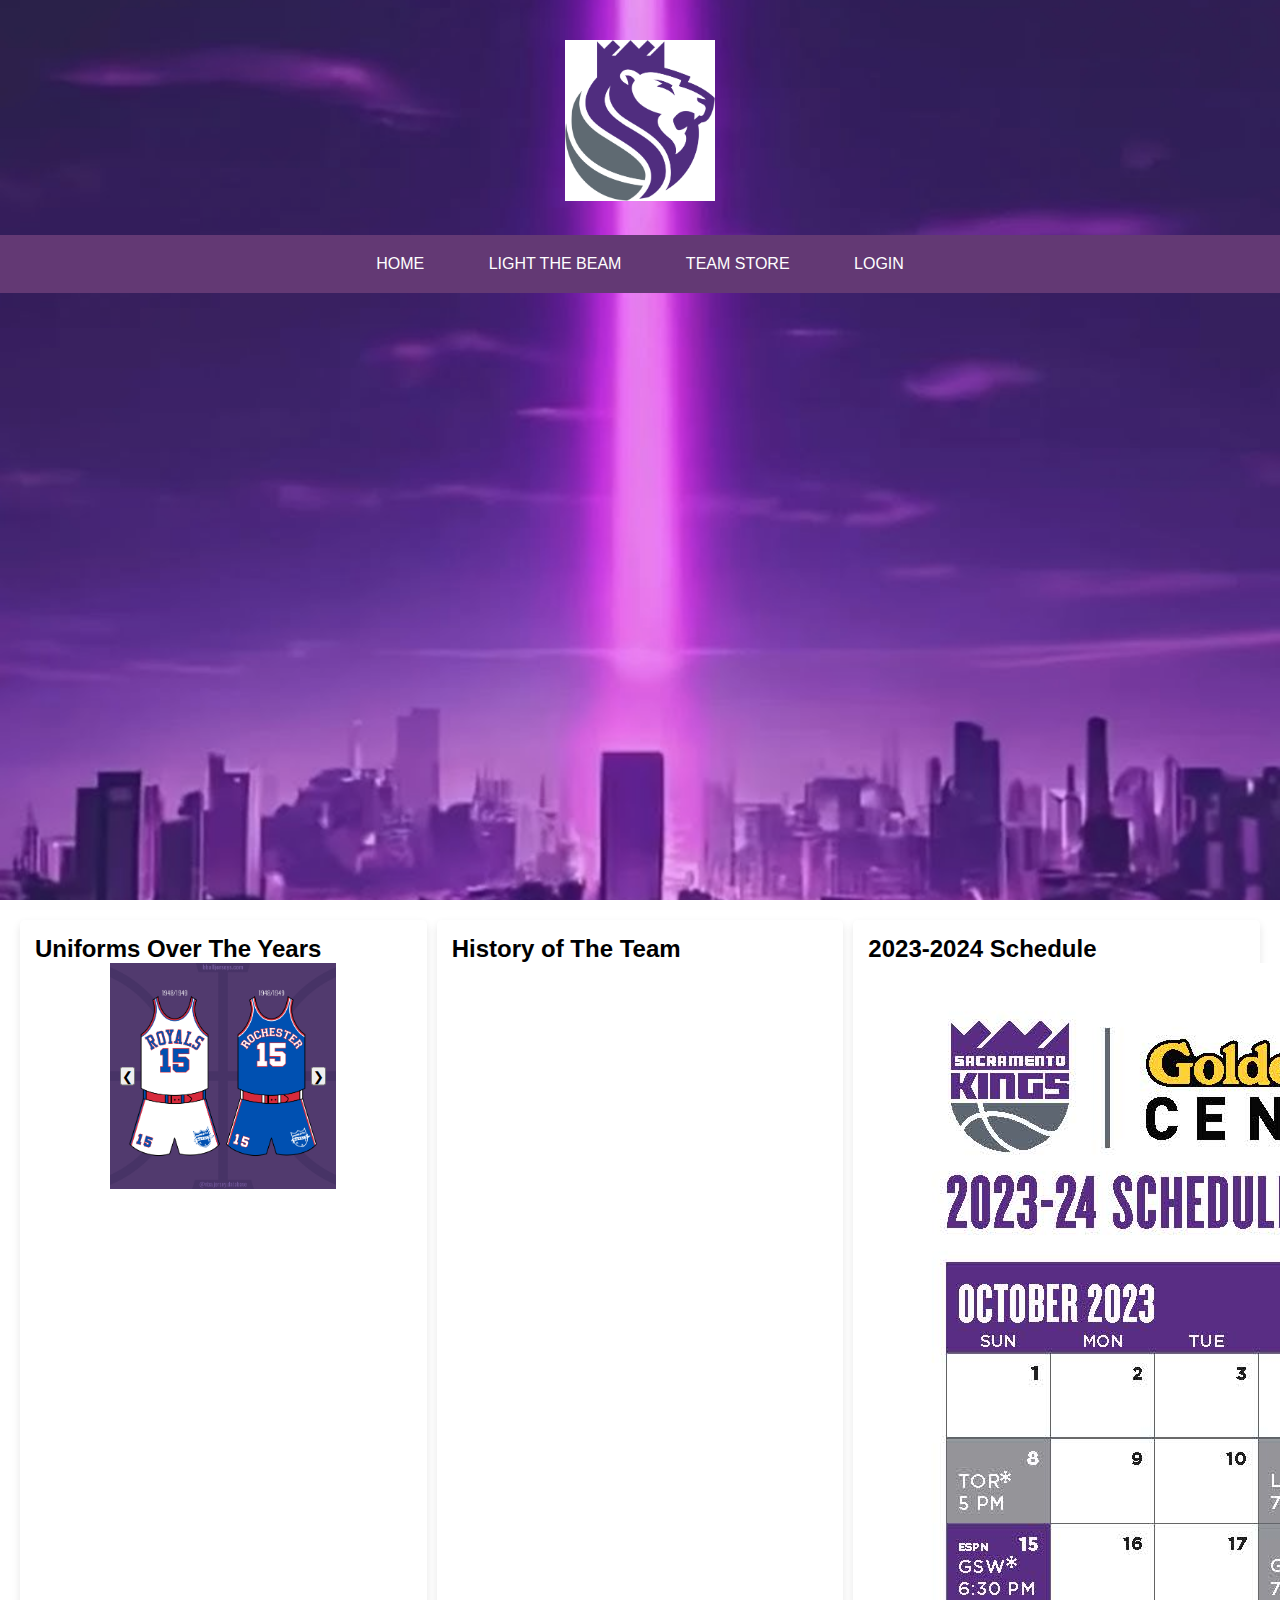
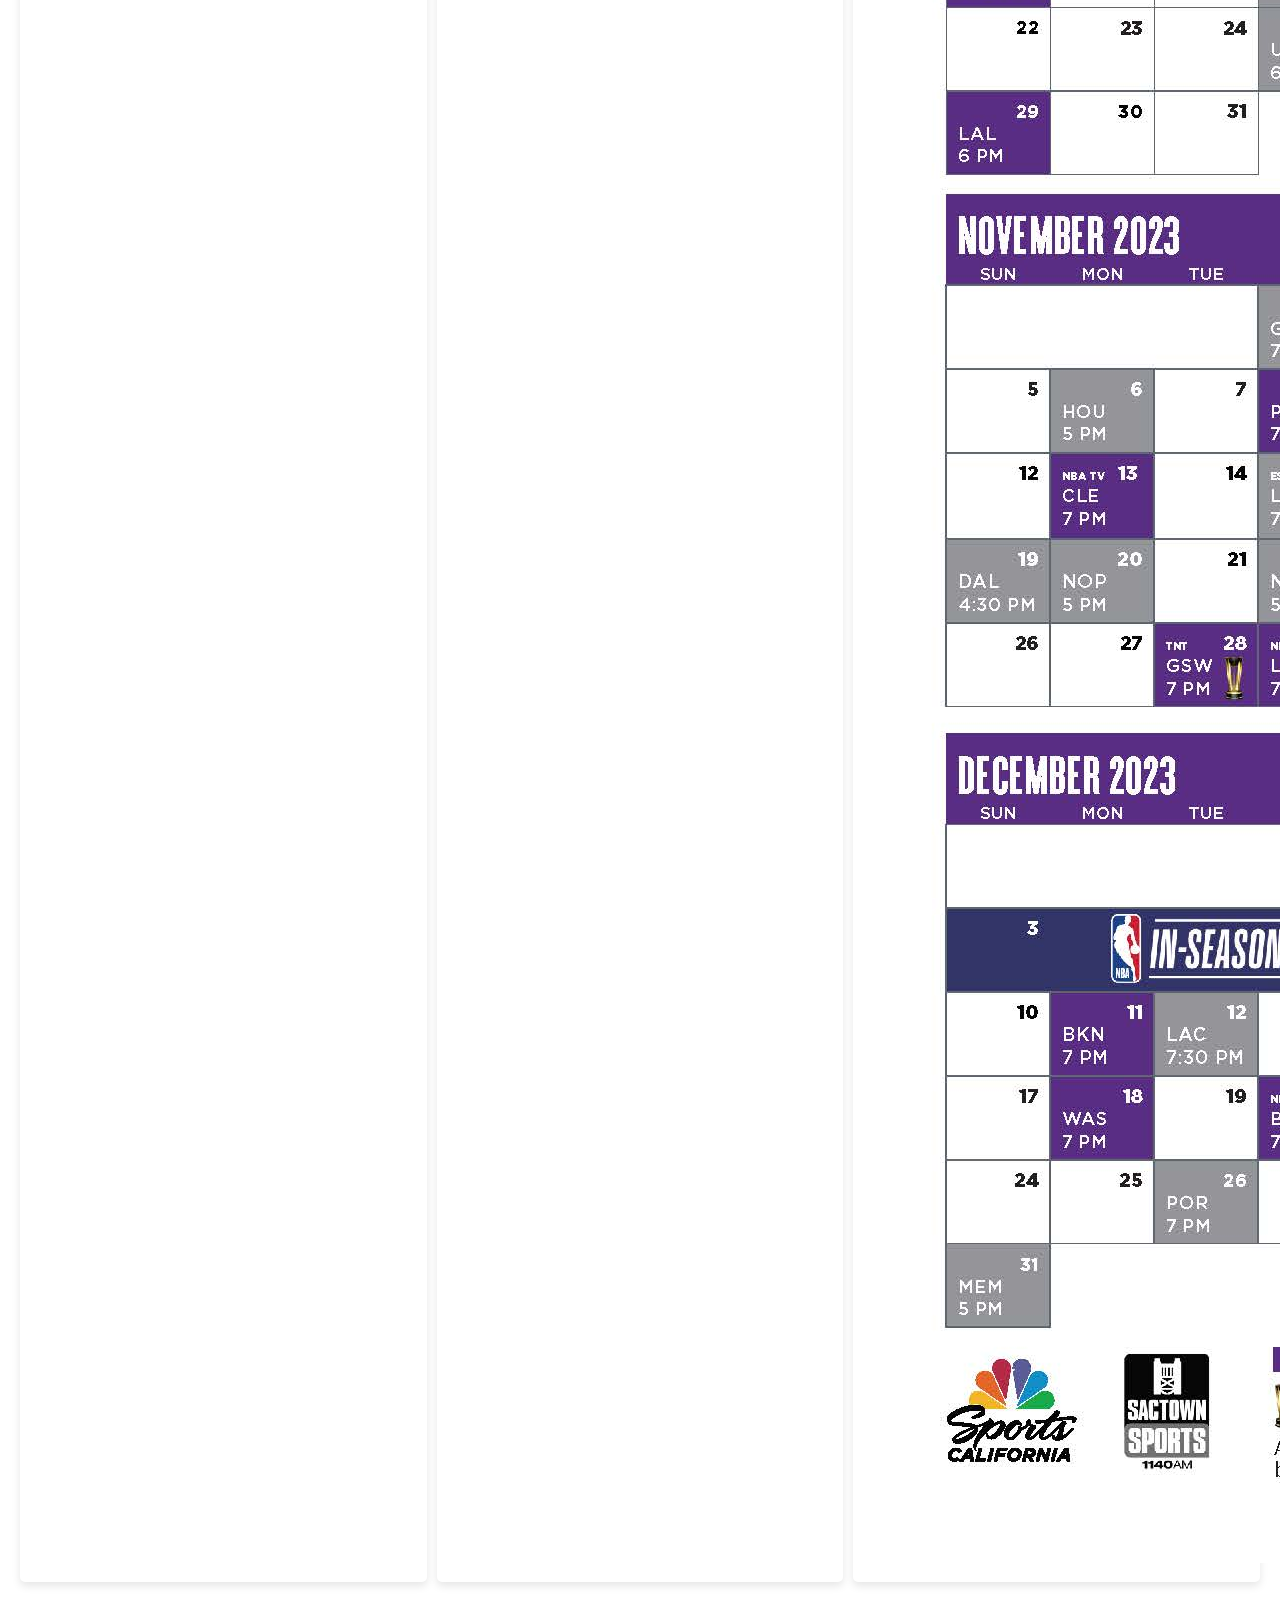
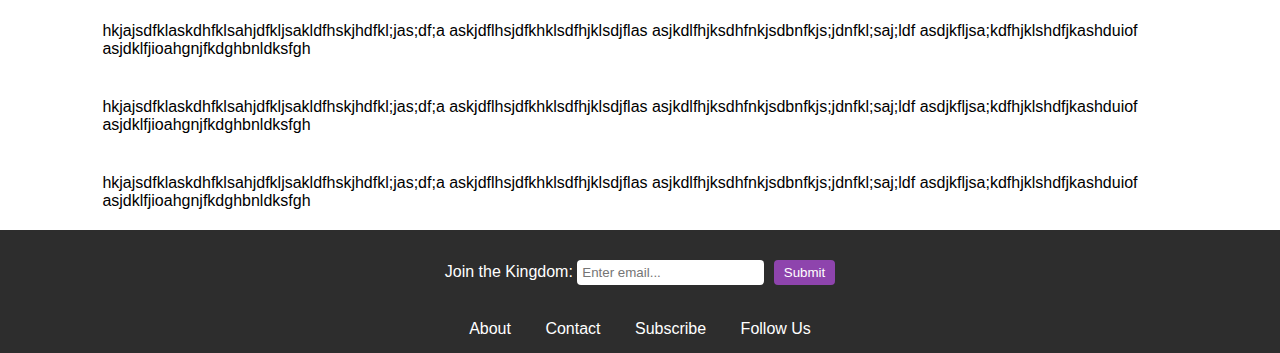
==== index.html @ 3027d5d4 "Update index.html" ====
<!DOCTYPE html>
<html>
<head>
    <meta name="viewport" content="width=device-width, initial-scale=1.0">
    <title>TEST: Webpage</title>
    <link rel="stylesheet" href="style.css">
</head>
<body>
    <div class="header">
        <nav id="navbar">
            <img src="./resources/Logo.png" alt="Logo" class="logo">
            <ul id="menu">
                <li>HOME</li>
                <li>LIGHT THE BEAM</li>
                <li>TEAM STORE</li>
                <li>LOGIN</li>
           </ul>
        </nav>
    </div>
    <section class="flexbox-container">
            <div class="flexbox" id="uniforms">
    		<h2>Uniforms Over The Years</h2>
    			<div class="jerseys">
        			<div class="jersey" style="display: block;"><img src="./resources/Jersey1.png" alt="Jersey 1"></div>
       			 	<div class="jersey" style="display: none;"><img src="./resources/Jersey2.png" alt="Jersey 2"></div>
        			<div class="jersey" style="display: none;"><img src="./resources/Jersey3.png" alt="Jersey 3"></div>
        			<div class="jersey" style="display: none;"><img src="./resources/Jersey4.png" alt="Jersey 4"></div>
        			<div class="jersey" style="display: none;"><img src="./resources/Jersey5.png" alt="Jersey 5"></div>
        			<div class="jersey" style="display: none;"><img src="./resources/Jersey6.png" alt="Jersey 6"></div>
        			<div class="jersey" style="display: none;"><img src="./resources/Jersey7.png" alt="Jersey 7"></div>
    			
    				<button id="prevJersey">&#10094;</button>
    				<button id="nextJersey">&#10095;</button>
			</div>
	    </div>

            <div class="flexbox" id="history">
                <h2>History of The Team</h2>
                <!-- Content goes here -->
            </div>
            <div class="flexbox" id="schedule">
                <h2>2023-2024 Schedule</h2>
	        	<img src="./resources/Schedule.jpg" alt="Schedule">
            </div>
        </section>
    <p class="text">
    hkjajsdfklaskdhfklsahjdfkljsakldfhskjhdfkl;jas;df;a
    askjdflhsjdfkhklsdfhjklsdjflas
    asjkdlfhjksdhfnkjsdbnfkjs;jdnfkl;saj;ldf
    asdjkfljsa;kdfhjklshdfjkashduiof
    asjdklfjioahgnjfkdghbnldksfgh
    
    </p>
    
    <p class="text">
    hkjajsdfklaskdhfklsahjdfkljsakldfhskjhdfkl;jas;df;a
    askjdflhsjdfkhklsdfhjklsdjflas
    asjkdlfhjksdhfnkjsdbnfkjs;jdnfkl;saj;ldf
    asdjkfljsa;kdfhjklshdfjkashduiof
    asjdklfjioahgnjfkdghbnldksfgh
    
    </p>
    
    <p class="text">
    hkjajsdfklaskdhfklsahjdfkljsakldfhskjhdfkl;jas;df;a
    askjdflhsjdfkhklsdfhjklsdjflas
    asjkdlfhjksdhfnkjsdbnfkjs;jdnfkl;saj;ldf
    asdjkfljsa;kdfhjklshdfjkashduiof
    asjdklfjioahgnjfkdghbnldksfgh
    
    </p>
    
    
    <script>
    		var navbar = document.getElementById("navbar");
				var menu = document.getElementById("menu");
        
        window.onscroll = function(){
        		if(window.pageYOffset >= navbar.offsetHeight){
            		navbar.classList.add("sticky");
            }
            else{
            		navbar.classList.remove("sticky")
            }
        };

	    document.getElementById('nextJersey').addEventListener('click', function() {
            const jerseys = document.querySelectorAll('.jersey');
            let currentIndex = findVisibleJersey(jerseys);
            jerseys[currentIndex].style.display = 'none'; // Hide current jersey
            const nextIndex = (currentIndex + 1) % jerseys.length; // Calculate next index, cycle back to 0 if at the end
            jerseys[nextIndex].style.display = 'block'; // Show next jersey
        });

        document.getElementById('prevJersey').addEventListener('click', function() {
            const jerseys = document.querySelectorAll('.jersey');
            let currentIndex = findVisibleJersey(jerseys);
            jerseys[currentIndex].style.display = 'none'; // Hide current jersey
            const prevIndex = (currentIndex - 1 + jerseys.length) % jerseys.length; // Calculate previous index, cycle to the end if at the beginning
            jerseys[prevIndex].style.display = 'block'; // Show previous jersey
        });

        function findVisibleJersey(jerseys) {
            for (let i = 0; i < jerseys.length; i++) {
                if (jerseys[i].style.display === 'block' || getComputedStyle(jerseys[i]).display === 'block') {
                    return i;
                }
            }
            return 0; // Default to first jersey if none are visible (shouldn't happen in this setup)
        }
        
    </script>
    
    
     <div class="subscription-form">
        <form>
            <label for="email">Join the Kingdom:</label>
            <input type="email" id="email" name="email" placeholder="Enter email...">
            <button type="submit">Submit</button>
        </form>
    </div> 
    
    <footer>
        <div class="footer-content">
            <!-- Footer links or text -->
            <a href="#">About</a>
            <a href="#">Contact</a>
            <a href="#">Subscribe</a>
            <a href="#">Follow Us</a>
        </div>
    </footer>
    
</body>
</html>
---- style.css ----
* {
    margin: 0;
    padding: 0;
    box-sizing: border-box;
    font-family: 'Poppins', sans-serif;
}

 .header{
     width: 100%;
     height: 100vh;
     background-image: url(./resources/BeamCity.png);
     background-position: center;
     background-size: cover;
 }
 nav{
     width: 100%;
     padding: 20px 0;
     text-align: center;
 }
 .logo{
     width: 150px;
     margin: 20px 0;
     cursor: pointer;
 }
nav ul{
      background: #633974;
      width: 100%;
      margin-top: 10px;
}

nav ul li{
      display: inline-block;
      list-style: none;
      margin: 20px 30px;
      color: #fff;
}
.text{
      padding: 20px 8%;
}

nav.sticky{
      position: fixed;
      top: 0;
      left: 0;
      padding: 10px 8%;
      background: #633974;
      display: flex;
      align-items: center;
      justify-content: space-between;
      transition: padding 1s;
}

nav.sticky ul{
      width: auto;
}


.flexbox-container {
    display: flex;
    justify-content: space-between;
    flex-wrap: wrap;
    gap: 10px;
    padding: 20px;
}

.flexbox {
    flex: 1;
    min-width: calc(33.333% - 10px); /* Adjust the min-width for proper spacing */
    background-color: white;
    padding: 15px;
    border-radius: 5px;
    box-shadow: 0 4px 8px rgba(0, 0, 0, 0.1);
}

.jerseys {
    position: relative;
    width: 60%; /* Adjust based on your layout */
    margin: auto;
}

.jersey img {
    width: 100%; /* Adjust as needed */
    display: block;
}

#prevJersey, #nextJersey {
    position: absolute;
    top: 50%;
    transform: translateY(-50%);
    /* Style your button as needed */
}

#prevJersey {
    left: 10px;
}

#nextJersey {
    right: 10px;
}




.subscription-form {
    background-color: #2d2d2d;
    padding: 20px;
    text-align: center;
    color: white;
}

form {
    display: inline-block;
    margin-top: 10px;
}

form input[type="email"] {
    padding: 5px;
    margin-right: 5px;
    border: none;
    border-radius: 4px;
}

form button {
    padding: 5px 10px;
    border: none;
    border-radius: 4px;
    background-color: #8E44AD;
    color: white;
}

form button:hover {
    background-color: #6C3483;
}


footer {
    background-color: #2d2d2d;
    color: white;
    padding: 10px;
    text-align: center;
}

.footer-content a {
    color: white;
    text-decoration: none;
    padding: 5px 10px;
    margin: 0 5px;
    display: inline-block;
}

.footer-content a:hover {
    text-decoration: underline;
}
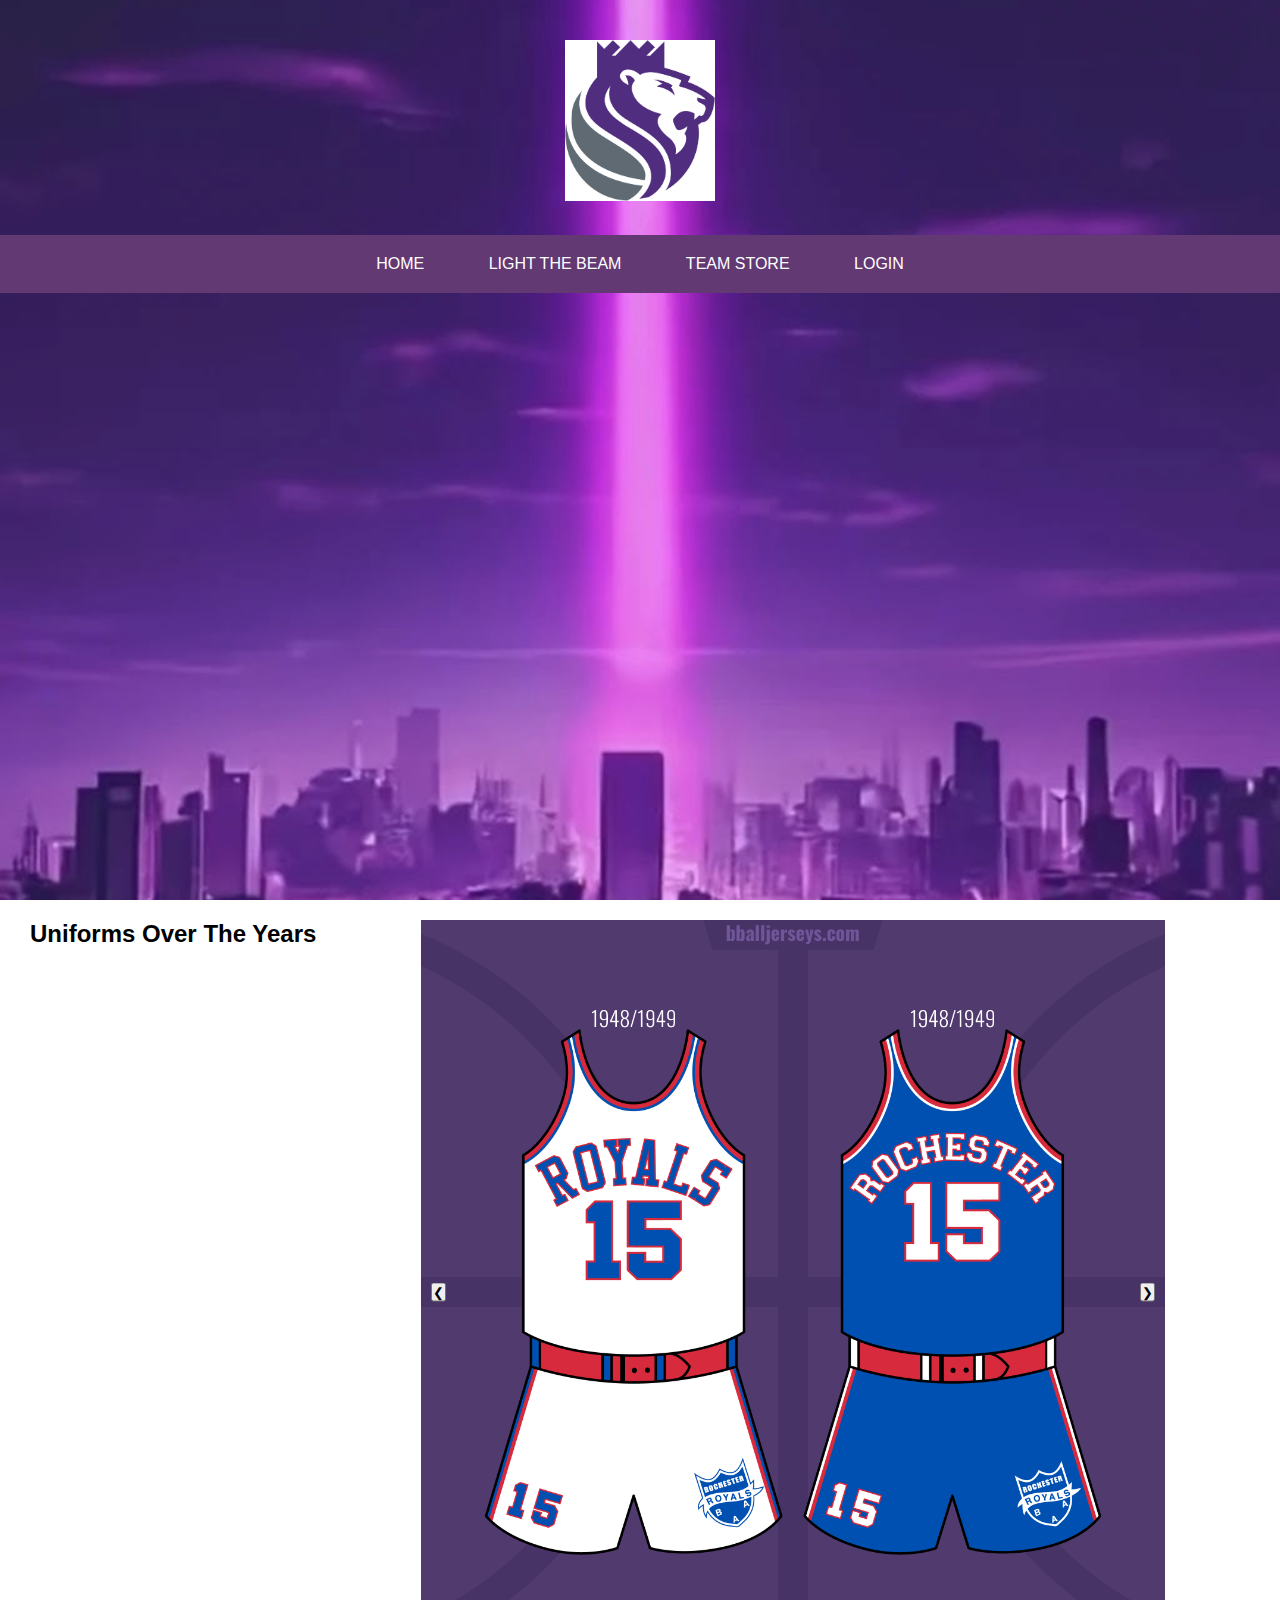
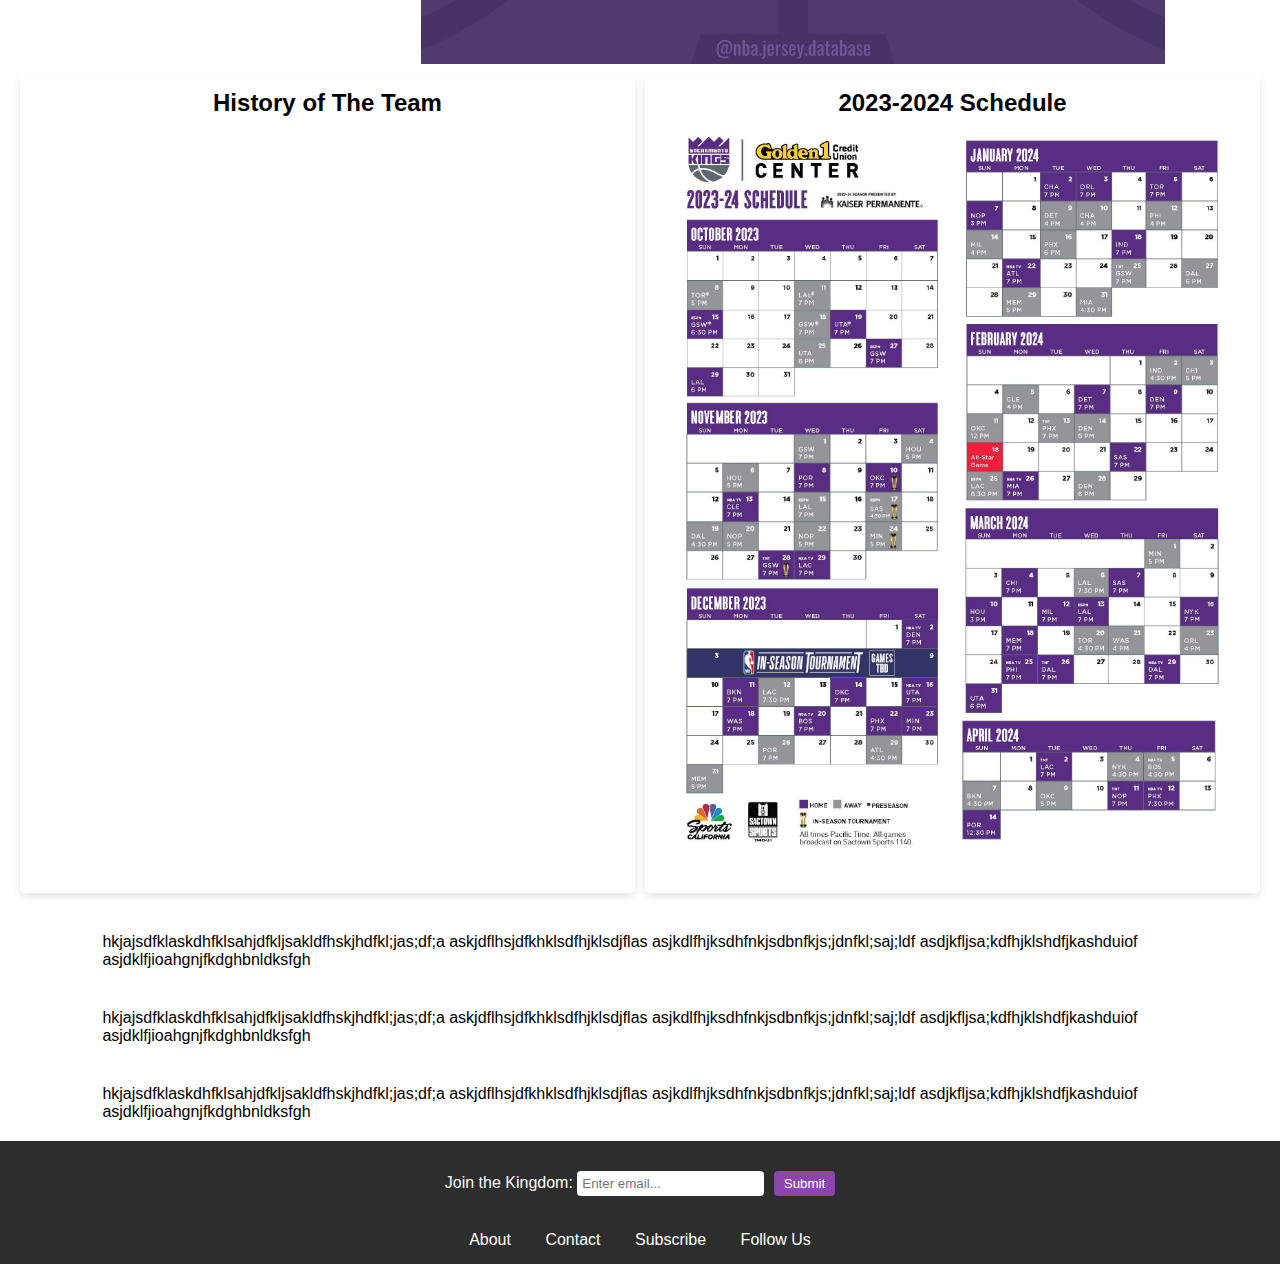
==== commit 6a8d237f: "Update index.html" ====
--- a/index.html
+++ b/index.html
@@ -18,6 +18,7 @@
         </nav>
     </div>
     <section class="flexbox-container">
+	    <h2 style="text-align: center>
             <div class="flexbox" id="uniforms">
     		<h2>Uniforms Over The Years</h2>
     			<div class="jerseys">
@@ -40,7 +41,7 @@
             </div>
             <div class="flexbox" id="schedule">
                 <h2>2023-2024 Schedule</h2>
-	        	<img src="./resources/Schedule.jpg" alt="Schedule">
+	        	<img src="./resources/Schedule.jpg" alt="2023-2024 Schedule">
             </div>
         </section>
     <p class="text">
--- a/style.css
+++ b/style.css
@@ -2,7 +2,7 @@
     margin: 0;
     padding: 0;
     box-sizing: border-box;
-    font-family: 'Poppins', sans-serif;
+    font-family: 'Roboto', sans-serif;
 }
 
  .header{
@@ -61,6 +61,7 @@
     flex-wrap: wrap;
     gap: 10px;
     padding: 20px;
+
 }
 
 .flexbox {
@@ -70,7 +71,9 @@
     padding: 15px;
     border-radius: 5px;
     box-shadow: 0 4px 8px rgba(0, 0, 0, 0.1);
+    text-align: center;
 }
+
 
 .jerseys {
     position: relative;
@@ -98,6 +101,10 @@
     right: 10px;
 }
 
+#schedule img {
+    max-width: 100%; /* Ensures the image is no wider than its container */
+    height: auto; /* Maintains the image's aspect ratio */
+}
 
 
 
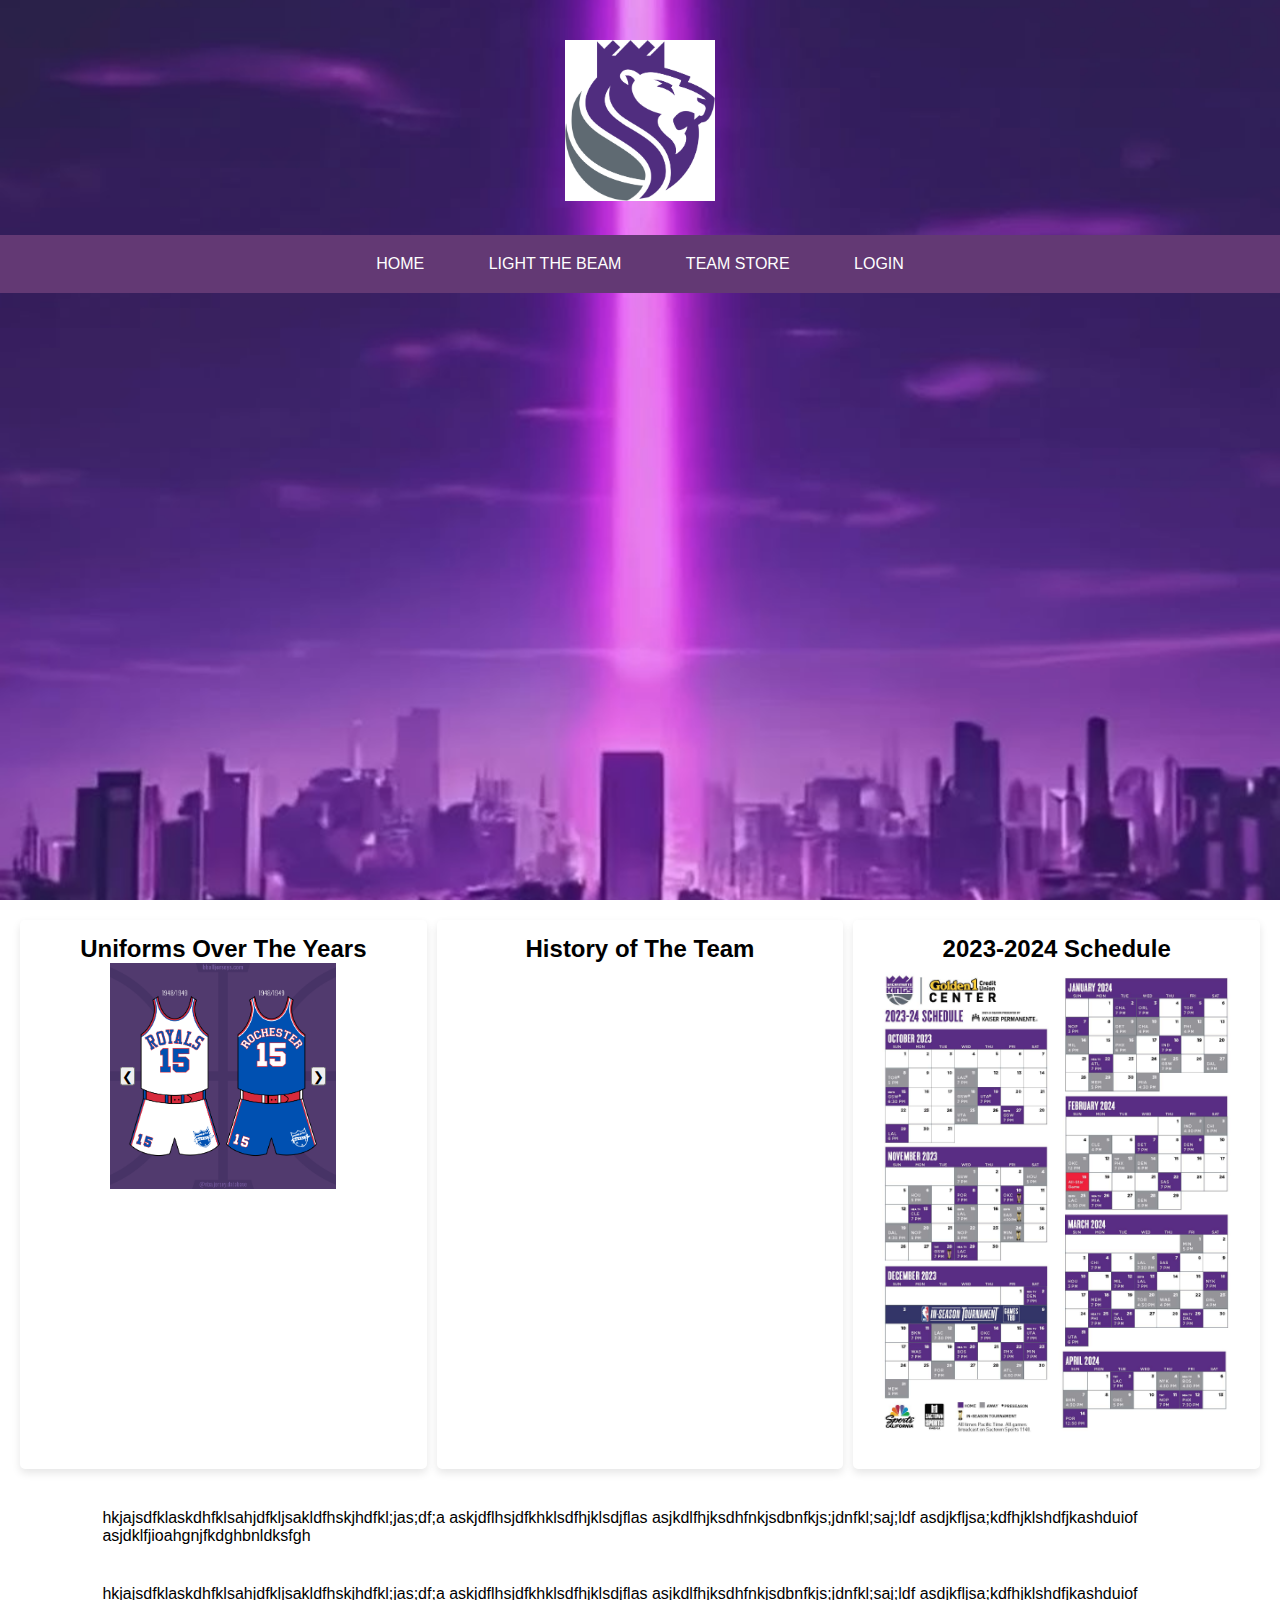
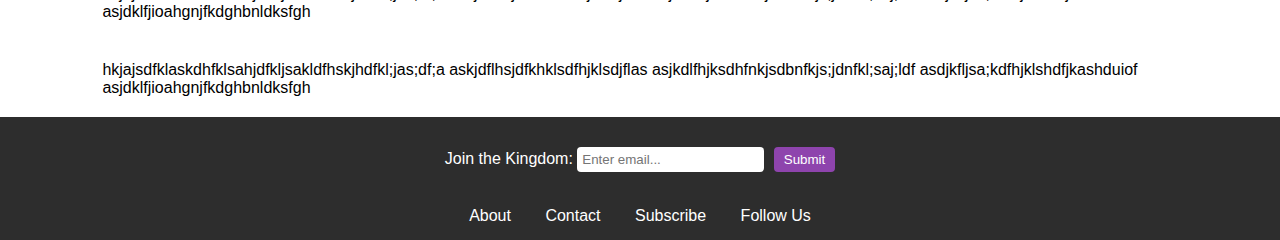
==== commit 095dc18a: "Update index.html" ====
--- a/index.html
+++ b/index.html
@@ -18,8 +18,7 @@
         </nav>
     </div>
     <section class="flexbox-container">
-	    <h2 style="text-align: center>
-            <div class="flexbox" id="uniforms">
+	    <div class="flexbox" id="uniforms">
     		<h2>Uniforms Over The Years</h2>
     			<div class="jerseys">
         			<div class="jersey" style="display: block;"><img src="./resources/Jersey1.png" alt="Jersey 1"></div>
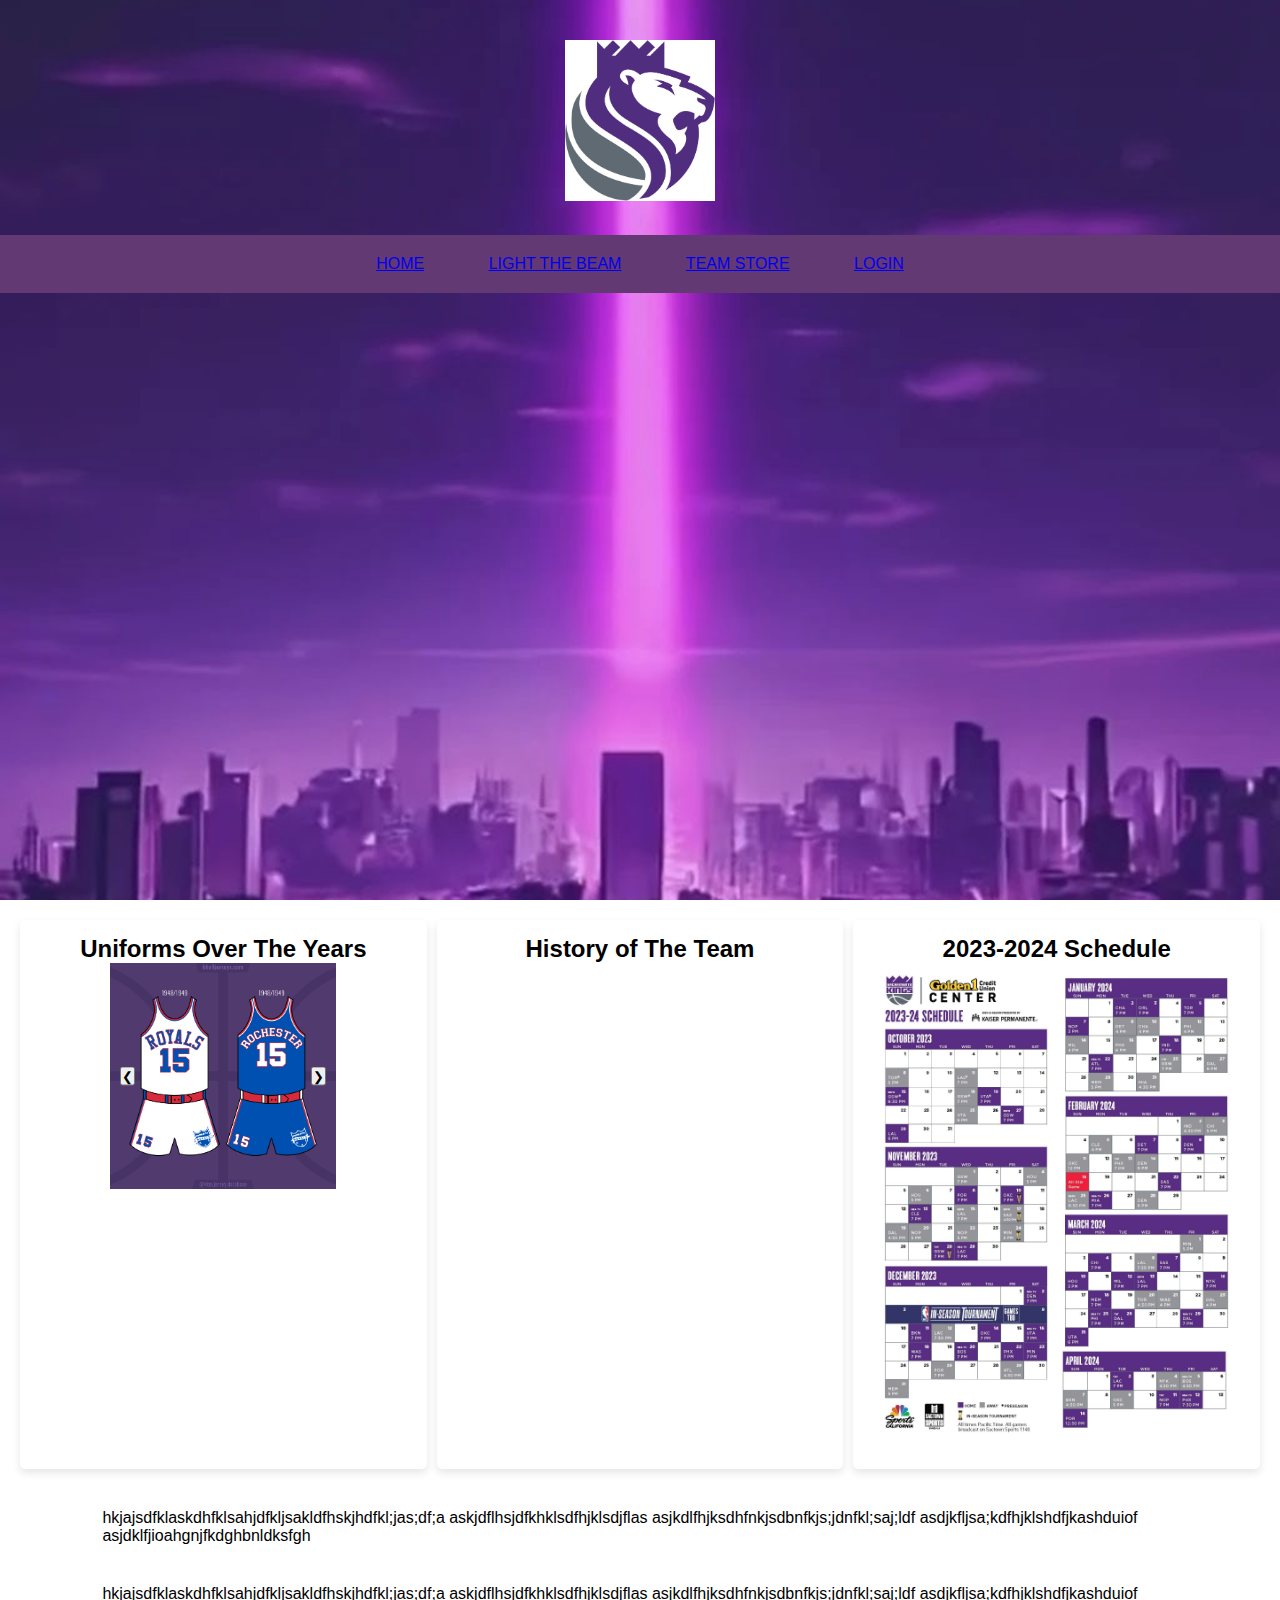
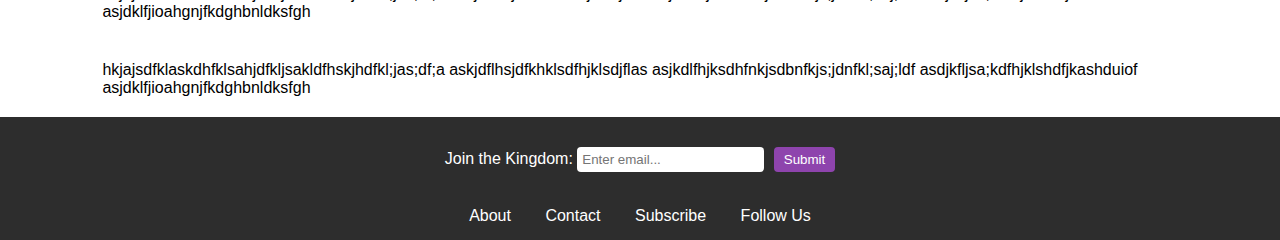
==== commit f4718870: "Update index.html" ====
--- a/index.html
+++ b/index.html
@@ -10,10 +10,10 @@
         <nav id="navbar">
             <img src="./resources/Logo.png" alt="Logo" class="logo">
             <ul id="menu">
-                <li>HOME</li>
-                <li>LIGHT THE BEAM</li>
-                <li>TEAM STORE</li>
-                <li>LOGIN</li>
+                <li><a href="#" class="menu-item">HOME</a></li>
+                <li><a href="#" class="menu-item">LIGHT THE BEAM</a></li>
+                <li><a href="#" class="menu-item">TEAM STORE</a></li>
+                <li><a href="#" class="menu-item">LOGIN</a></li>
            </ul>
         </nav>
     </div>
--- a/style.css
+++ b/style.css
@@ -16,6 +16,8 @@
      width: 100%;
      padding: 20px 0;
      text-align: center;
+     position: relative;
+     z-index: 1000;
  }
  .logo{
      width: 150px;
@@ -48,6 +50,7 @@
       align-items: center;
       justify-content: space-between;
       transition: padding 1s;
+      z-index: 1000;
 }
 
 nav.sticky ul{
@@ -73,7 +76,9 @@
     box-shadow: 0 4px 8px rgba(0, 0, 0, 0.1);
     text-align: center;
 }
-
+.flexbox h2{
+    text-align: center;
+}
 
 .jerseys {
     position: relative;
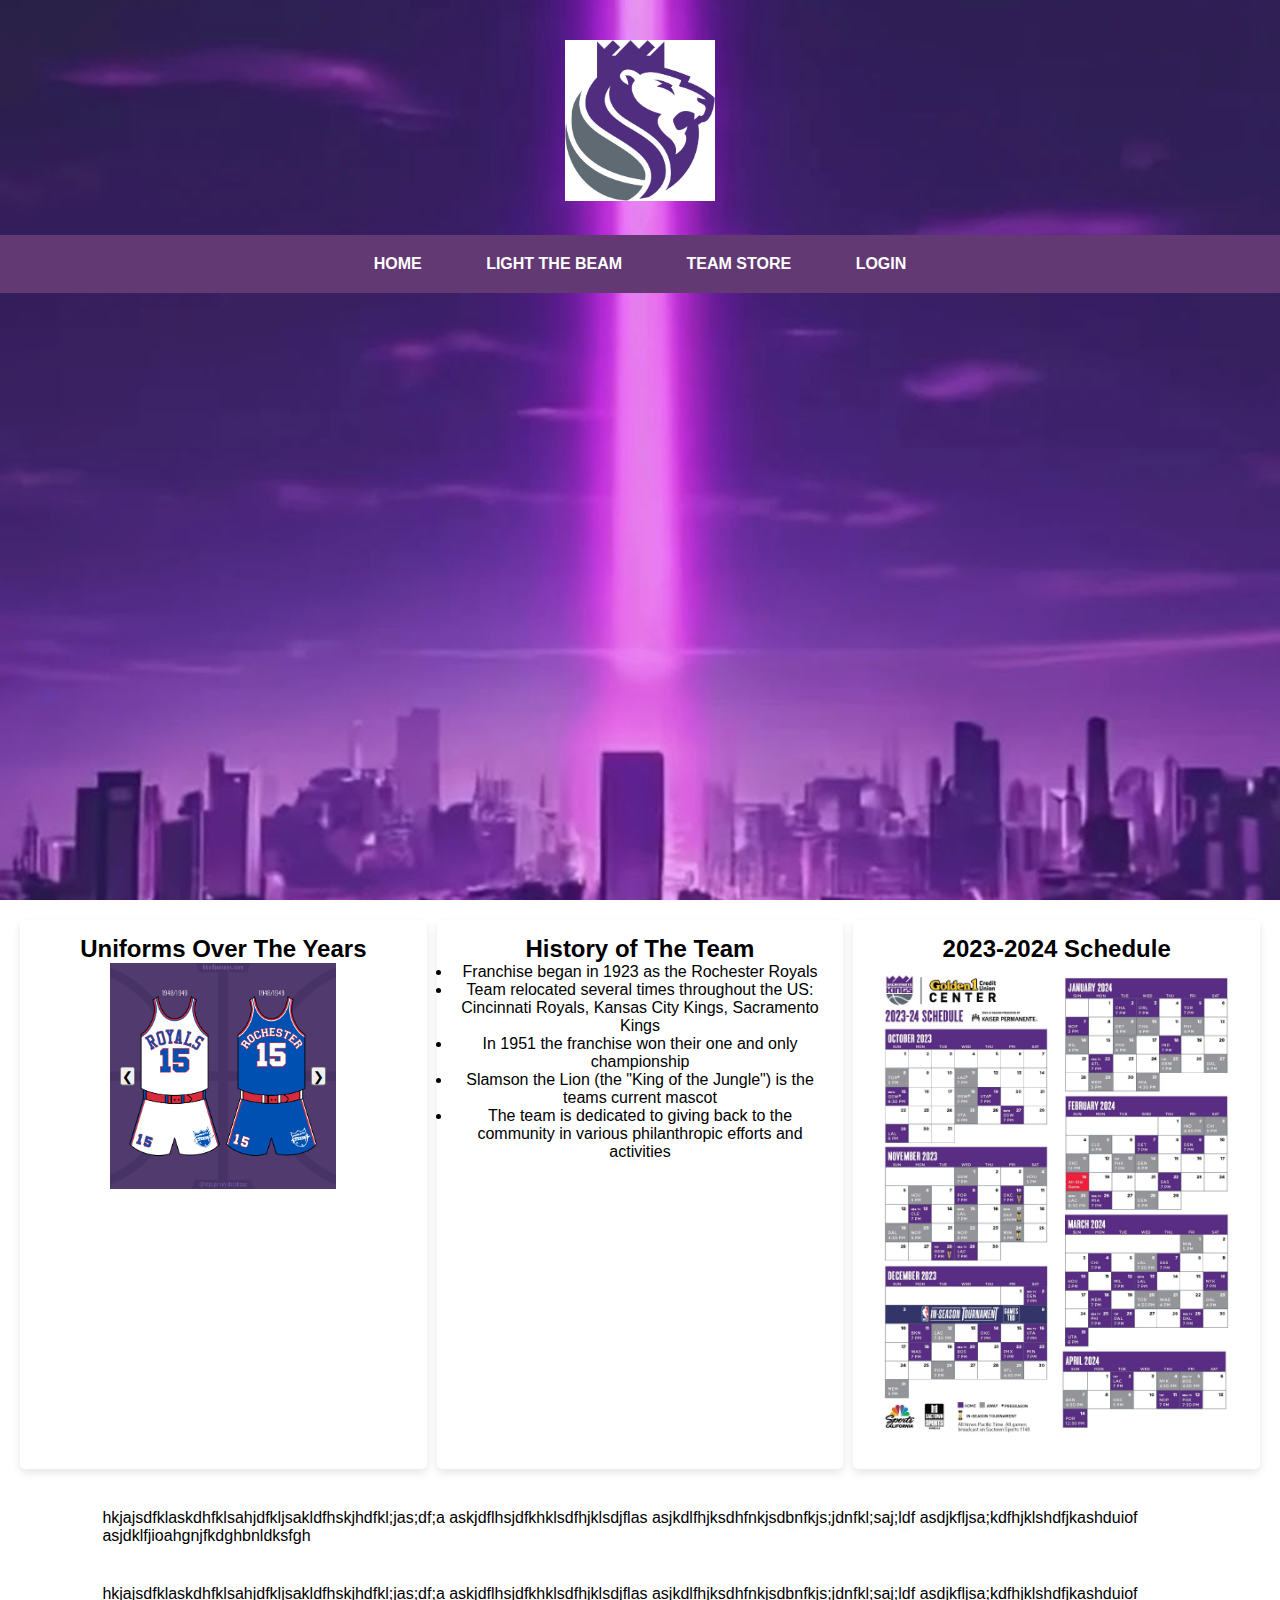
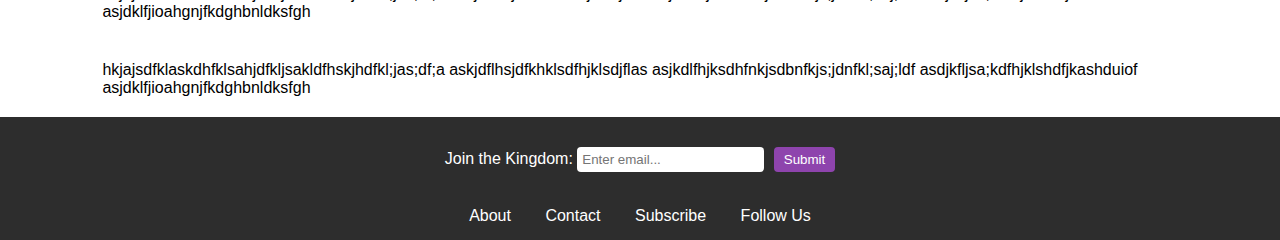
==== commit 5b9bceba: "Update index.html" ====
--- a/index.html
+++ b/index.html
@@ -36,7 +36,14 @@
 
             <div class="flexbox" id="history">
                 <h2>History of The Team</h2>
-                <!-- Content goes here -->
+                <ul>
+			<li>Franchise began in 1923 as the Rochester Royals</li>
+			<li>Team relocated several times throughout the US: Cincinnati Royals, Kansas City Kings, Sacramento Kings</li>
+			<li>In 1951 the franchise won their one and only championship</li>
+			<li>Slamson the Lion (the "King of the Jungle") is the teams current mascot</li>
+			<li>The team is dedicated to giving back to the community in various philanthropic efforts and activities</li>
+			
+		</ul>
             </div>
             <div class="flexbox" id="schedule">
                 <h2>2023-2024 Schedule</h2>
--- a/style.css
+++ b/style.css
@@ -55,6 +55,17 @@
 
 nav.sticky ul{
       width: auto;
+}
+/* Style for the menu items */
+.menu-item {
+    color: #fff; /* White color for the text */
+    text-decoration: none; /* No underline */
+    font-weight: bold; /* Optionally make the font bold */
+}
+
+.menu-item:hover {
+    color: #663399; /* Lighter color on hover for visual feedback */
+    text-decoration: underline; /* Optionally underline on hover */
 }
 
 
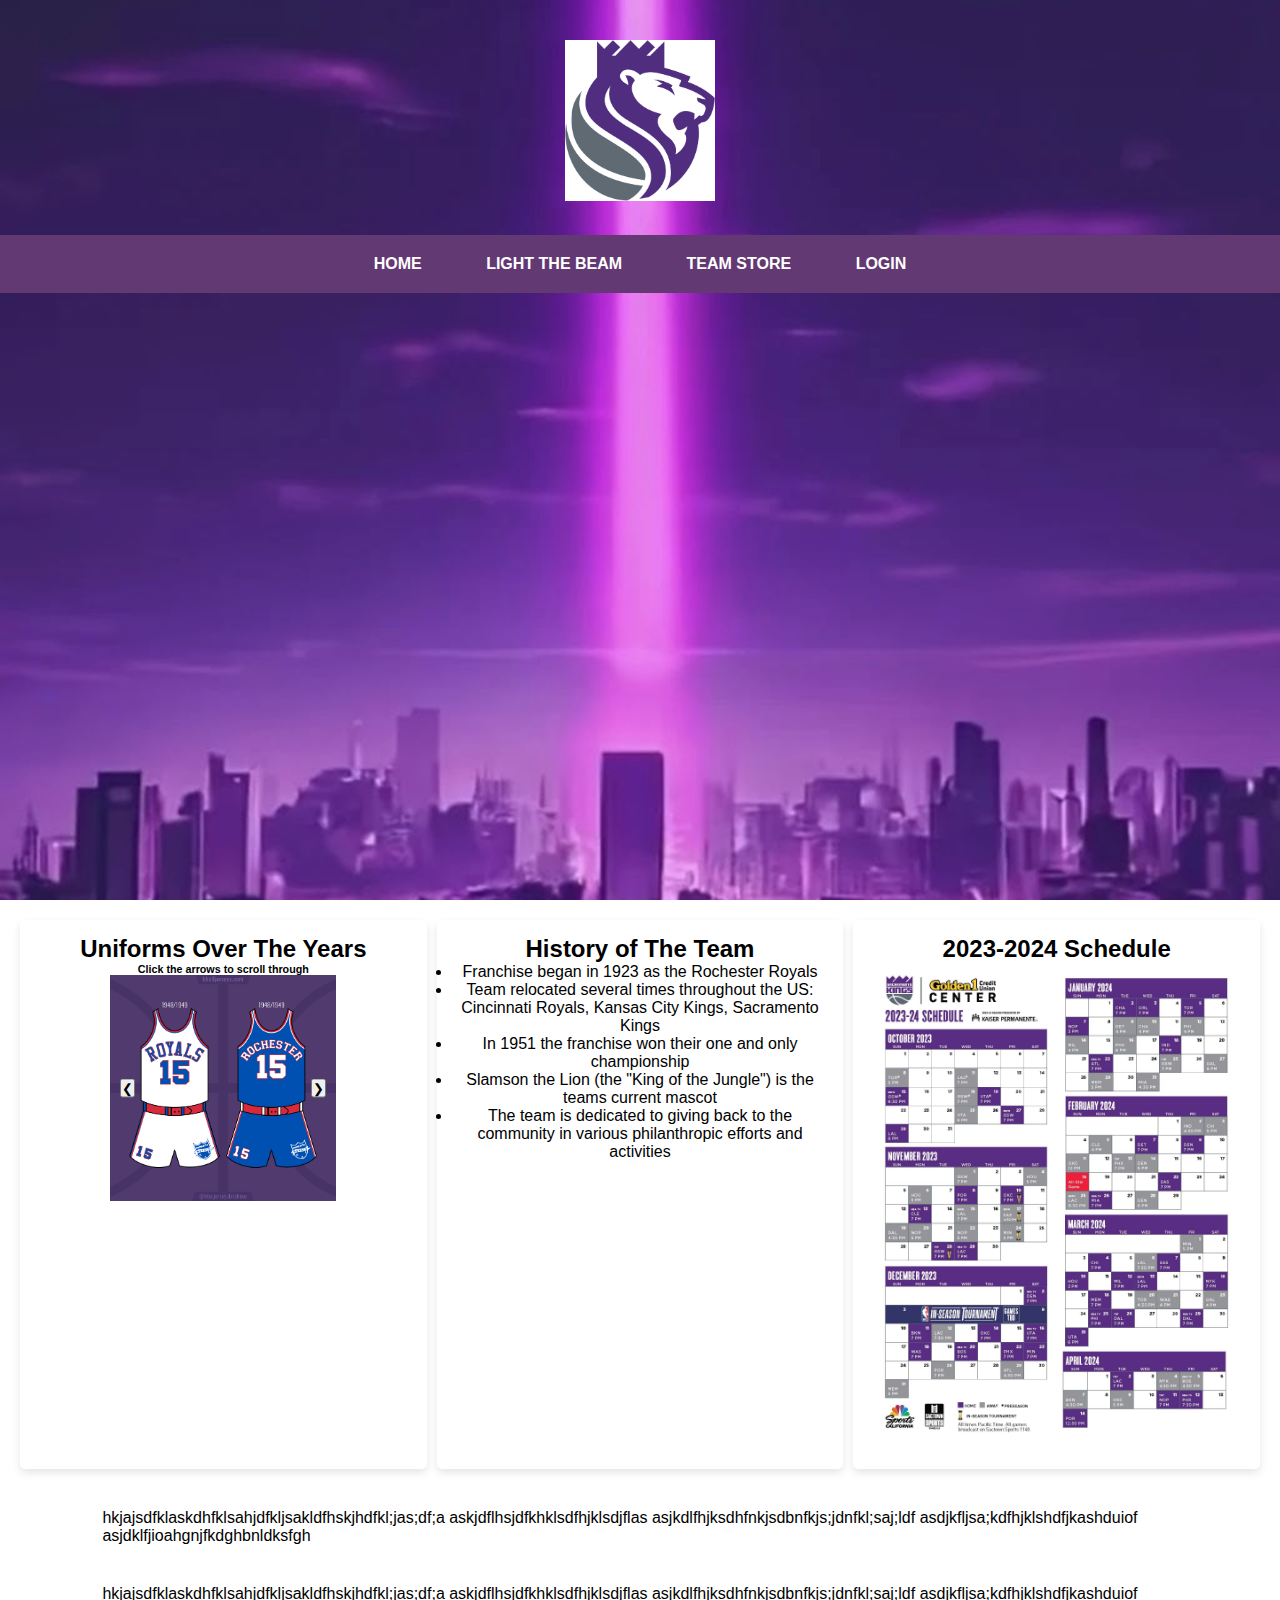
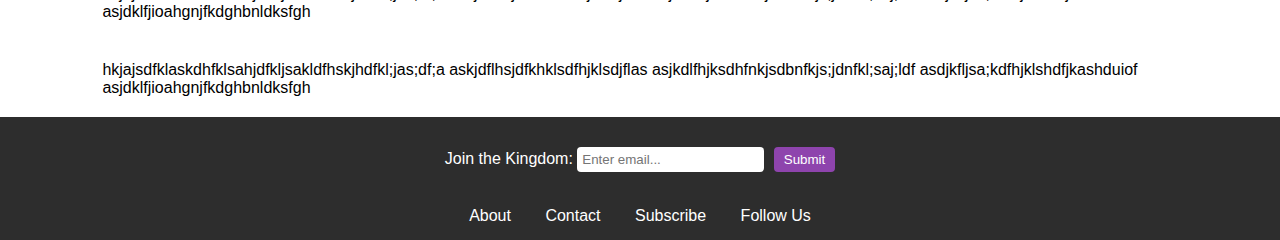
==== commit bd2b6870: "Update index.html" ====
--- a/index.html
+++ b/index.html
@@ -20,6 +20,7 @@
     <section class="flexbox-container">
 	    <div class="flexbox" id="uniforms">
     		<h2>Uniforms Over The Years</h2>
+		    <h6>Click the arrows to scroll through</h6>
     			<div class="jerseys">
         			<div class="jersey" style="display: block;"><img src="./resources/Jersey1.png" alt="Jersey 1"></div>
        			 	<div class="jersey" style="display: none;"><img src="./resources/Jersey2.png" alt="Jersey 2"></div>
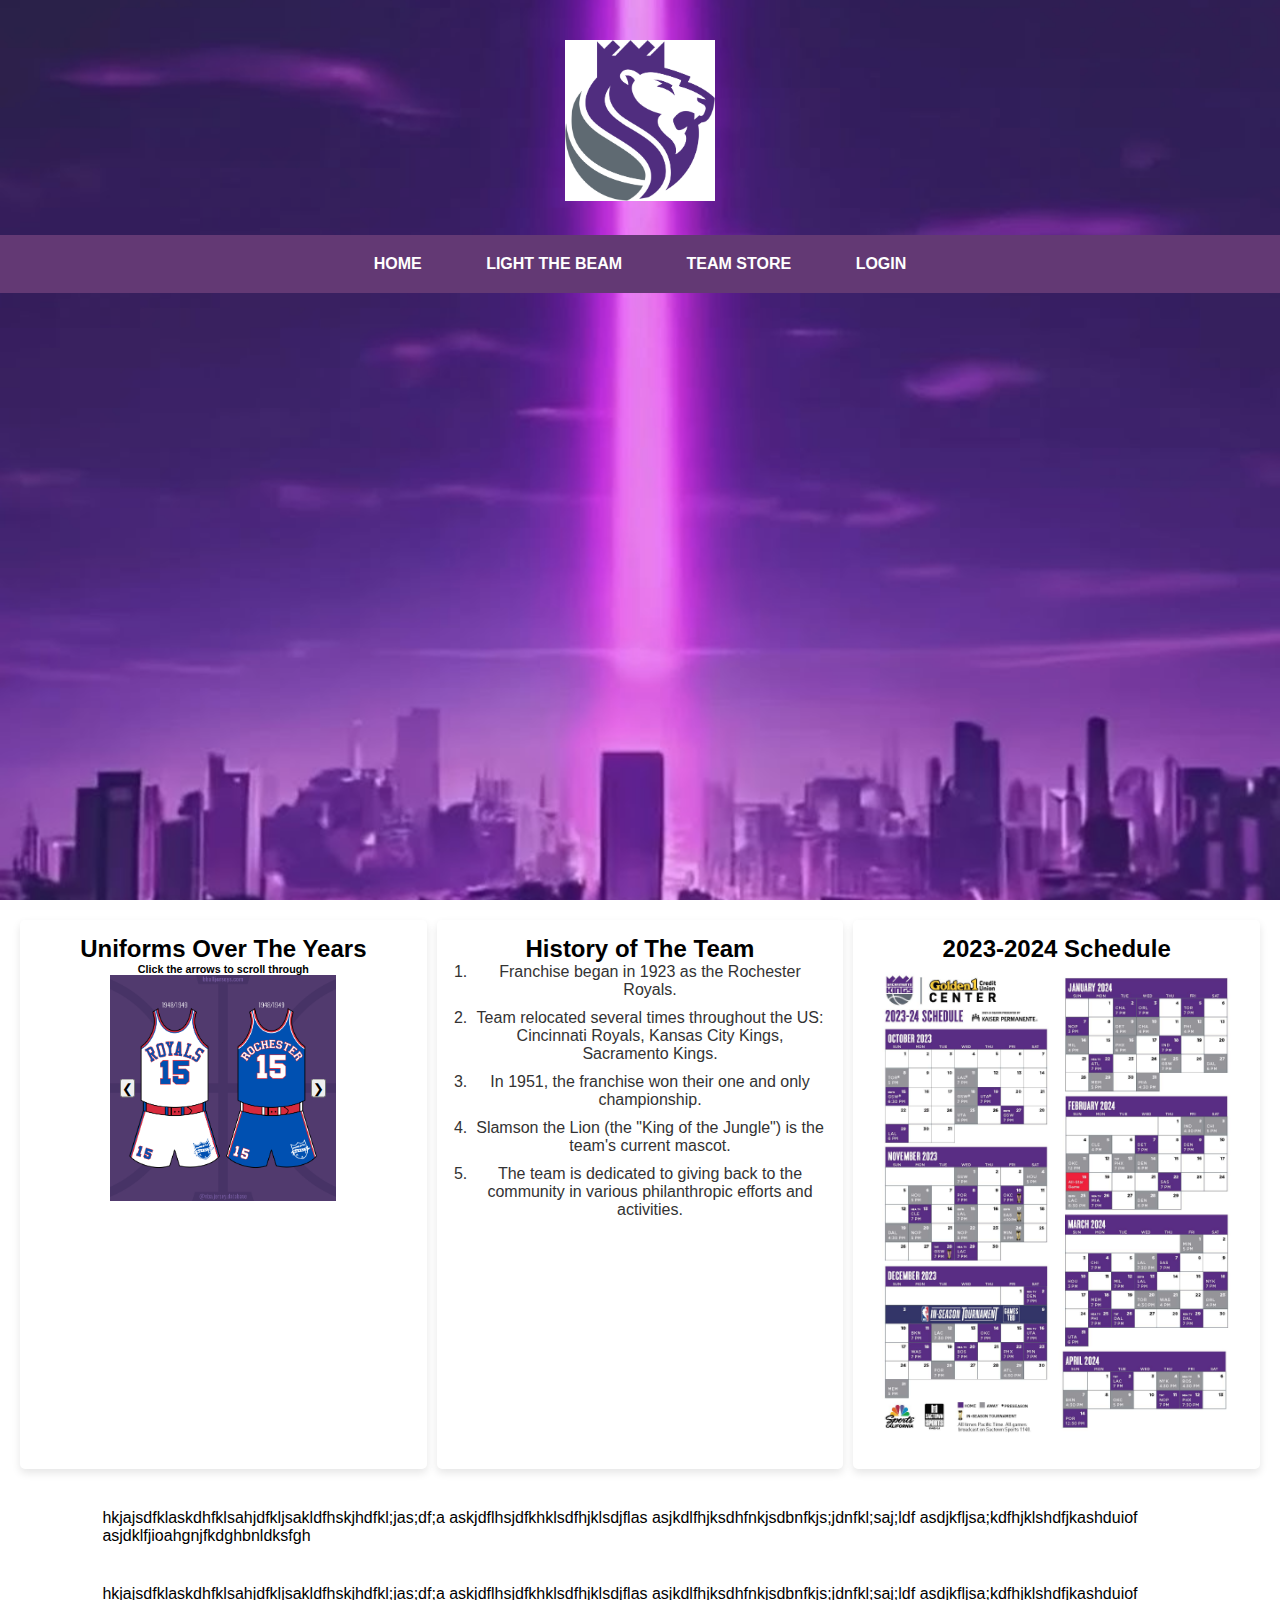
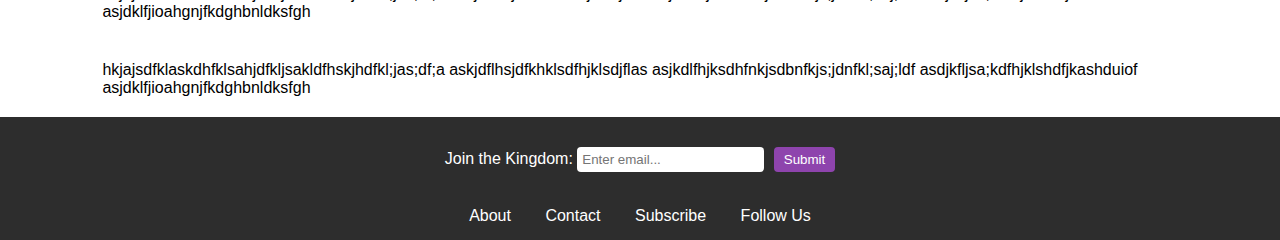
==== commit ecbf2878: "Update index.html" ====
--- a/index.html
+++ b/index.html
@@ -36,16 +36,15 @@
 	    </div>
 
             <div class="flexbox" id="history">
-                <h2>History of The Team</h2>
-                <ul>
-			<li>Franchise began in 1923 as the Rochester Royals</li>
-			<li>Team relocated several times throughout the US: Cincinnati Royals, Kansas City Kings, Sacramento Kings</li>
-			<li>In 1951 the franchise won their one and only championship</li>
-			<li>Slamson the Lion (the "King of the Jungle") is the teams current mascot</li>
-			<li>The team is dedicated to giving back to the community in various philanthropic efforts and activities</li>
-			
-		</ul>
-            </div>
+    <h2>History of The Team</h2>
+    <ol class="team-history">
+        <li>Franchise began in 1923 as the Rochester Royals.</li>
+        <li>Team relocated several times throughout the US: Cincinnati Royals, Kansas City Kings, Sacramento Kings.</li>
+        <li>In 1951, the franchise won their one and only championship.</li>
+        <li>Slamson the Lion (the "King of the Jungle") is the team's current mascot.</li>
+        <li>The team is dedicated to giving back to the community in various philanthropic efforts and activities.</li>
+    </ol>
+</div>
             <div class="flexbox" id="schedule">
                 <h2>2023-2024 Schedule</h2>
 	        	<img src="./resources/Schedule.jpg" alt="2023-2024 Schedule">
--- a/style.css
+++ b/style.css
@@ -64,7 +64,7 @@
 }
 
 .menu-item:hover {
-    color: #663399; /* Lighter color on hover for visual feedback */
+    color: #000000; /* Lighter color on hover for visual feedback */
     text-decoration: underline; /* Optionally underline on hover */
 }
 
@@ -116,6 +116,18 @@
 #nextJersey {
     right: 10px;
 }
+
+
+#history .team-history {
+    padding-left: 20px; /* Adjusts the indentation of the list */
+    color: #333; /* Dark gray color for text */
+    font-size: 16px; /* Adjusts the font size */
+}
+
+#history .team-history li {
+    margin-bottom: 10px; /* Adds space between list items */
+}
+
 
 #schedule img {
     max-width: 100%; /* Ensures the image is no wider than its container */
